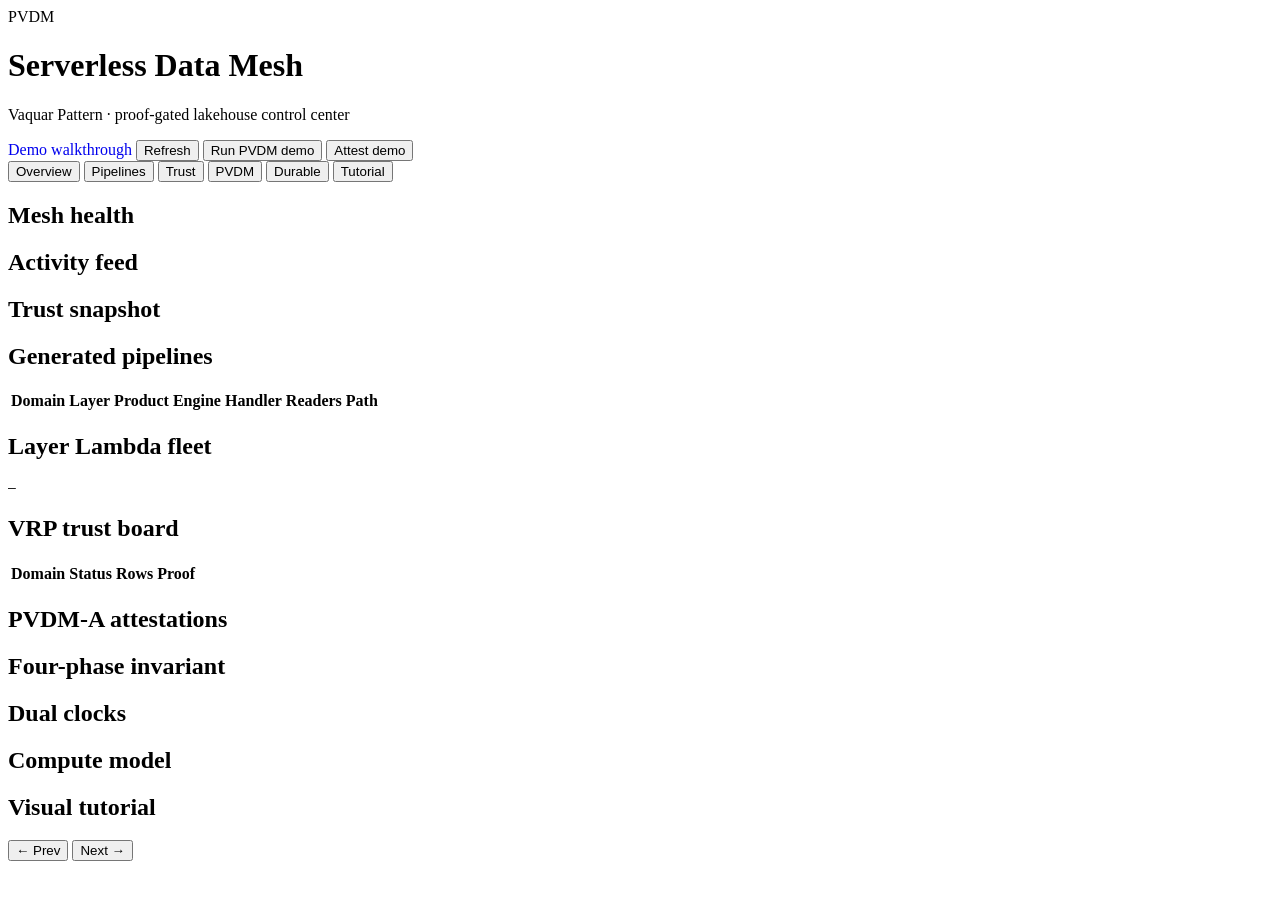
==== src/serverless_data_mesh/ui/static/index.html @ 63b06fd8 "Add PVDM-A, KMS proofs, mesh control UI, and README GIF walkthrough. Ship decision attestations, opt" ====
<!DOCTYPE html>
<html lang="en">
<head>
  <meta charset="utf-8" />
  <meta name="viewport" content="width=device-width, initial-scale=1" />
  <title>Serverless Data Mesh — Control Center</title>
  <link rel="preconnect" href="https://fonts.googleapis.com" />
  <link rel="preconnect" href="https://fonts.gstatic.com" crossorigin />
  <link href="https://fonts.googleapis.com/css2?family=Fraunces:opsz,wght@9..144,500;700&family=IBM+Plex+Sans:wght@400;500;600&family=IBM+Plex+Mono:wght@400;500&display=swap" rel="stylesheet" />
  <link rel="stylesheet" href="/static/app.css" />
</head>
<body>
  <div class="bg-orb orb-a"></div>
  <div class="bg-orb orb-b"></div>

  <header class="top">
    <div class="brand">
      <div class="mark">PVDM</div>
      <div>
        <h1>Serverless Data Mesh</h1>
        <p class="tag">Vaquar Pattern · proof-gated lakehouse control center</p>
      </div>
    </div>
    <div class="top-actions">
      <a class="btn ghost" href="/walkthrough" style="text-decoration:none">Demo walkthrough</a>
      <button id="btn-refresh" class="btn ghost">Refresh</button>
      <button id="btn-demo" class="btn primary">Run PVDM demo</button>
      <button id="btn-attest" class="btn">Attest demo</button>
    </div>
  </header>

  <nav class="tabs" role="tablist">
    <button class="tab active" data-tab="overview">Overview</button>
    <button class="tab" data-tab="pipelines">Pipelines</button>
    <button class="tab" data-tab="trust">Trust</button>
    <button class="tab" data-tab="pvdm">PVDM</button>
    <button class="tab" data-tab="durable">Durable</button>
    <button class="tab" data-tab="tutorial">Tutorial</button>
  </nav>

  <main>
    <section id="panel-overview" class="panel active">
      <div class="kpi-grid" id="kpi-grid"></div>
      <div class="split">
        <article class="card">
          <h2>Mesh health</h2>
          <div id="mesh-health"></div>
        </article>
        <article class="card">
          <h2>Activity feed</h2>
          <div id="activity" class="feed"></div>
        </article>
      </div>
      <article class="card">
        <h2>Trust snapshot</h2>
        <div id="trust-bars" class="bars"></div>
      </article>
    </section>

    <section id="panel-pipelines" class="panel">
      <article class="card">
        <div class="card-head">
          <h2>Generated pipelines</h2>
          <span class="muted" id="pipe-count"></span>
        </div>
        <div class="table-wrap">
          <table>
            <thead>
              <tr>
                <th>Domain</th><th>Layer</th><th>Product</th><th>Engine</th>
                <th>Handler</th><th>Readers</th><th>Path</th>
              </tr>
            </thead>
            <tbody id="pipe-body"></tbody>
          </table>
        </div>
      </article>
      <article class="card">
        <h2>Layer Lambda fleet</h2>
        <pre id="layer-manifest" class="codeblock">—</pre>
      </article>
    </section>

    <section id="panel-trust" class="panel">
      <div class="split">
        <article class="card">
          <h2>VRP trust board</h2>
          <p class="muted" id="trust-mode"></p>
          <div class="table-wrap">
            <table>
              <thead><tr><th>Domain</th><th>Status</th><th>Rows</th><th>Proof</th></tr></thead>
              <tbody id="trust-body"></tbody>
            </table>
          </div>
        </article>
        <article class="card">
          <h2>PVDM-A attestations</h2>
          <div id="attest-list" class="feed"></div>
        </article>
      </div>
    </section>

    <section id="panel-pvdm" class="panel">
      <article class="card hero-pvdm">
        <p class="eyebrow" id="pvdm-method"></p>
        <h2>Four-phase invariant</h2>
        <p class="invariant" id="pvdm-invariant"></p>
        <div class="phase-grid" id="phase-grid"></div>
      </article>
    </section>

    <section id="panel-durable" class="panel">
      <div class="split">
        <article class="card">
          <h2>Dual clocks</h2>
          <div class="clocks" id="clocks"></div>
        </article>
        <article class="card">
          <h2>Compute model</h2>
          <div id="compute-facts"></div>
        </article>
      </div>
    </section>

    <section id="panel-tutorial" class="panel">
      <article class="card">
        <div class="card-head">
          <h2>Visual tutorial</h2>
          <div class="stepper-nav">
            <button class="btn ghost" id="tut-prev">← Prev</button>
            <span id="tut-pos" class="muted"></span>
            <button class="btn ghost" id="tut-next">Next →</button>
          </div>
        </div>
        <div class="tutorial" id="tutorial-view"></div>
      </article>
    </section>
  </main>

  <div id="toast" class="toast hidden"></div>
  <script src="/static/app.js"></script>
</body>
</html>
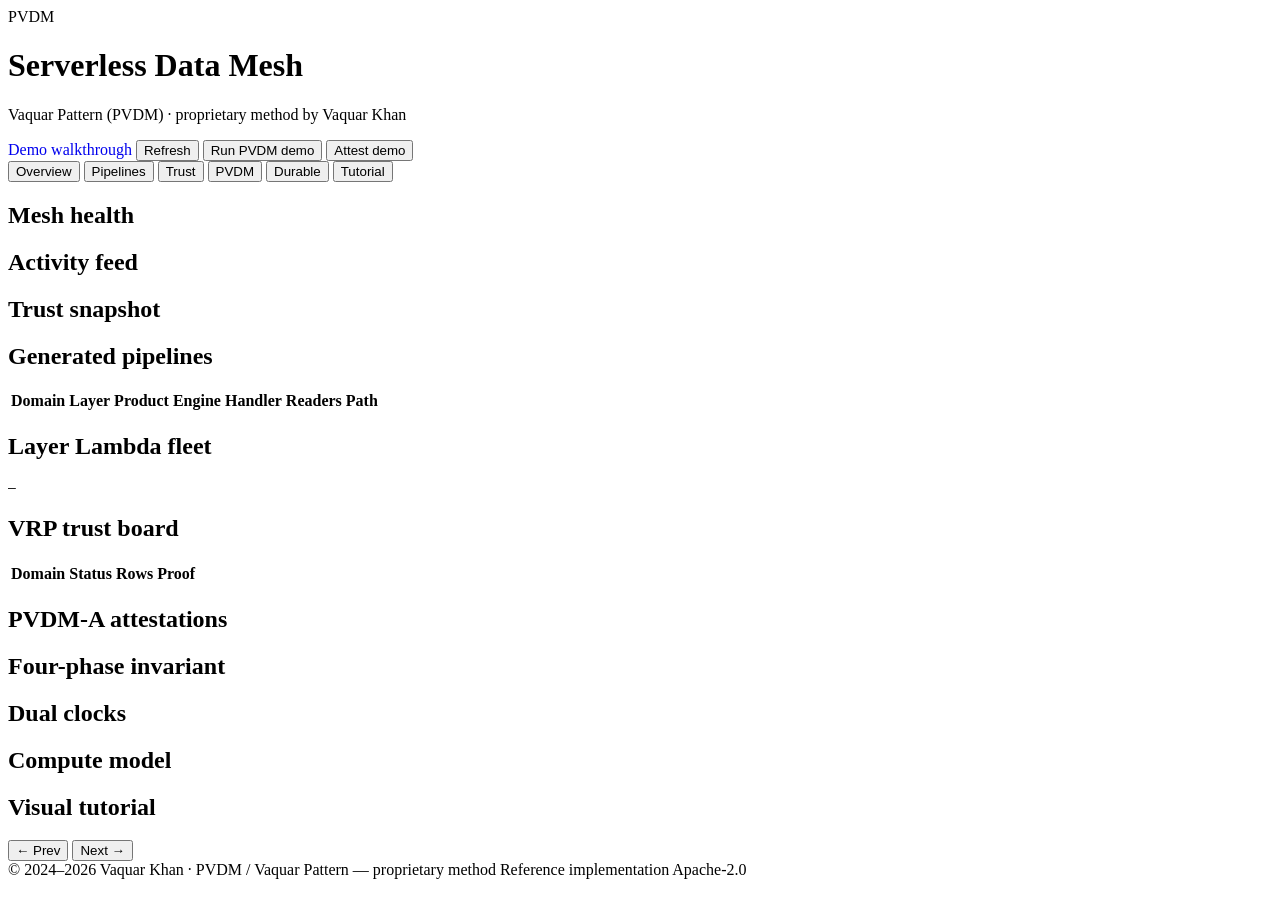
==== commit b81a3a3f: "Add SNS observability, PVDM copyright, and GitHub/PyPI/Docker badges. Prod Terraform creates ops SNS" ====
--- a/src/serverless_data_mesh/ui/static/index.html
+++ b/src/serverless_data_mesh/ui/static/index.html
@@ -18,7 +18,7 @@
       <div class="mark">PVDM</div>
       <div>
         <h1>Serverless Data Mesh</h1>
-        <p class="tag">Vaquar Pattern · proof-gated lakehouse control center</p>
+        <p class="tag">Vaquar Pattern (PVDM) · proprietary method by Vaquar Khan</p>
       </div>
     </div>
     <div class="top-actions">
@@ -106,6 +106,7 @@
         <h2>Four-phase invariant</h2>
         <p class="invariant" id="pvdm-invariant"></p>
         <div class="phase-grid" id="phase-grid"></div>
+        <p class="muted copyright" id="pvdm-copyright"></p>
       </article>
     </section>
 
@@ -138,6 +139,10 @@
   </main>
 
   <div id="toast" class="toast hidden"></div>
+  <footer class="site-foot">
+    <span>© 2024–2026 Vaquar Khan · PVDM / Vaquar Pattern — proprietary method</span>
+    <span>Reference implementation Apache-2.0</span>
+  </footer>
   <script src="/static/app.js"></script>
 </body>
 </html>
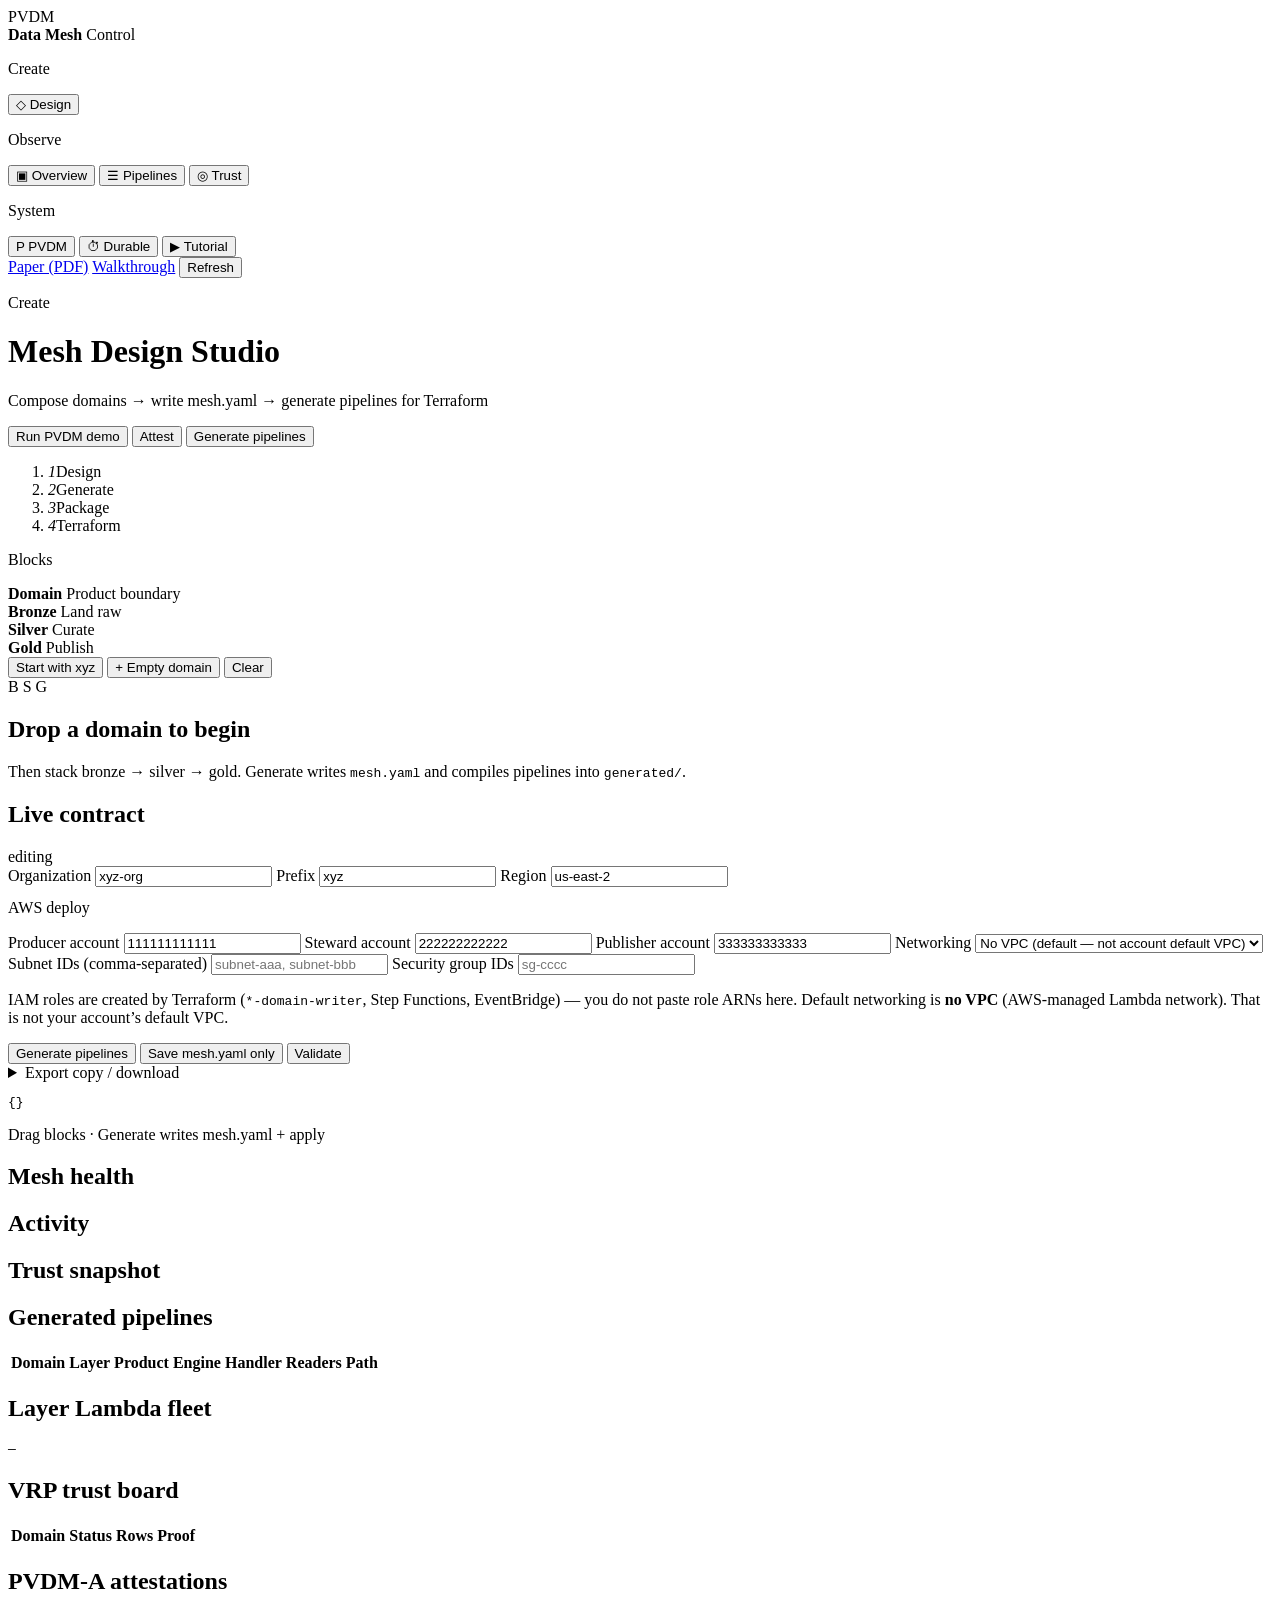
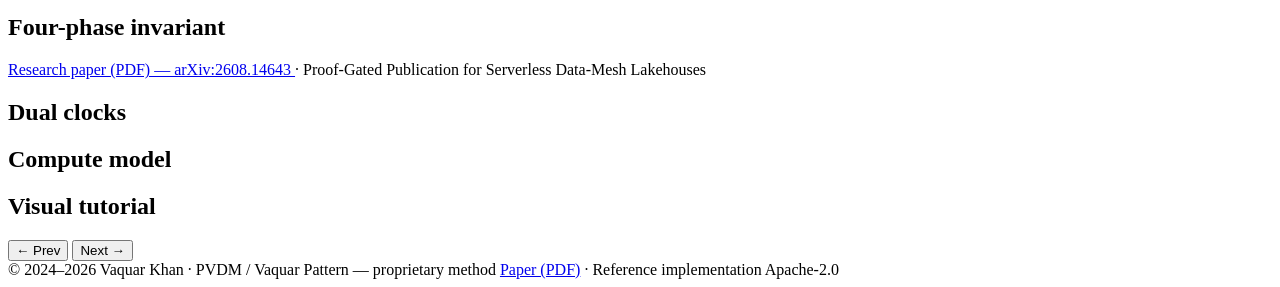
==== commit b7ef5622: "Publish GitHub Pages docs site with Design Studio, honest VPC/IAM defaults, and PVDM paper link. Def" ====
--- a/src/serverless_data_mesh/ui/static/index.html
+++ b/src/serverless_data_mesh/ui/static/index.html
@@ -10,139 +10,308 @@
   <link rel="stylesheet" href="/static/app.css" />
 </head>
 <body>
-  <div class="bg-orb orb-a"></div>
-  <div class="bg-orb orb-b"></div>
-
-  <header class="top">
-    <div class="brand">
-      <div class="mark">PVDM</div>
-      <div>
-        <h1>Serverless Data Mesh</h1>
-        <p class="tag">Vaquar Pattern (PVDM) · proprietary method by Vaquar Khan</p>
+  <div class="atmosphere" aria-hidden="true">
+    <div class="grid-floor"></div>
+    <div class="glow g1"></div>
+    <div class="glow g2"></div>
+  </div>
+
+  <div class="app-shell">
+    <aside class="rail" aria-label="Primary navigation">
+      <div class="rail-brand">
+        <div class="mark">PVDM</div>
+        <div>
+          <strong>Data Mesh</strong>
+          <span>Control</span>
+        </div>
       </div>
+
+      <p class="rail-label">Create</p>
+      <button class="rail-item active" data-tab="design">
+        <span class="rail-ico">◇</span> Design
+      </button>
+
+      <p class="rail-label">Observe</p>
+      <button class="rail-item" data-tab="overview">
+        <span class="rail-ico">▣</span> Overview
+      </button>
+      <button class="rail-item" data-tab="pipelines">
+        <span class="rail-ico">☰</span> Pipelines
+      </button>
+      <button class="rail-item" data-tab="trust">
+        <span class="rail-ico">◎</span> Trust
+      </button>
+
+      <p class="rail-label">System</p>
+      <button class="rail-item" data-tab="pvdm">
+        <span class="rail-ico">P</span> PVDM
+      </button>
+      <button class="rail-item" data-tab="durable">
+        <span class="rail-ico">⏱</span> Durable
+      </button>
+      <button class="rail-item" data-tab="tutorial">
+        <span class="rail-ico">▶</span> Tutorial
+      </button>
+
+      <div class="rail-foot">
+        <a href="https://arxiv.org/pdf/2608.14643" target="_blank" rel="noopener noreferrer">Paper (PDF)</a>
+        <a href="/walkthrough">Walkthrough</a>
+        <button type="button" id="btn-refresh" class="linkish">Refresh</button>
+      </div>
+    </aside>
+
+    <div class="stage">
+      <header class="stage-top">
+        <div>
+          <p class="eyebrow" id="stage-eyebrow">Create</p>
+          <h1 id="stage-title">Mesh Design Studio</h1>
+          <p class="tag" id="stage-sub">Compose domains → write mesh.yaml → generate pipelines for Terraform</p>
+        </div>
+        <div class="top-actions">
+          <button id="btn-demo" class="btn ghost">Run PVDM demo</button>
+          <button id="btn-attest" class="btn ghost">Attest</button>
+          <button id="btn-design-apply" class="btn primary pulse-ready">Generate pipelines</button>
+        </div>
+      </header>
+
+      <ol class="journey" aria-label="Delivery path">
+        <li class="on" data-step="design"><i>1</i><span>Design</span></li>
+        <li data-step="generate"><i>2</i><span>Generate</span></li>
+        <li data-step="package"><i>3</i><span>Package</span></li>
+        <li data-step="terraform"><i>4</i><span>Terraform</span></li>
+      </ol>
+
+      <main>
+        <section id="panel-design" class="panel active">
+          <div class="studio">
+            <aside class="studio-palette">
+              <p class="palette-title">Blocks</p>
+              <div class="palette-item" draggable="true" data-kind="domain">
+                <strong>Domain</strong>
+                <span>Product boundary</span>
+              </div>
+              <div class="palette-item layer bronze" draggable="true" data-kind="bronze">
+                <strong>Bronze</strong>
+                <span>Land raw</span>
+              </div>
+              <div class="palette-item layer silver" draggable="true" data-kind="silver">
+                <strong>Silver</strong>
+                <span>Curate</span>
+              </div>
+              <div class="palette-item layer gold" draggable="true" data-kind="gold">
+                <strong>Gold</strong>
+                <span>Publish</span>
+              </div>
+              <div class="palette-tools">
+                <button type="button" class="btn ghost block" id="btn-design-sample">Start with xyz</button>
+                <button type="button" class="btn ghost block" id="btn-design-add-domain">+ Empty domain</button>
+                <button type="button" class="btn ghost block" id="btn-design-clear">Clear</button>
+              </div>
+            </aside>
+
+            <div
+              id="design-canvas"
+              class="design-canvas"
+              tabindex="0"
+              aria-label="Medallion canvas"
+            >
+              <div class="design-empty" id="design-empty">
+                <div class="empty-visual" aria-hidden="true">
+                  <span class="nv bronze">B</span>
+                  <span class="conn"></span>
+                  <span class="nv silver">S</span>
+                  <span class="conn"></span>
+                  <span class="nv gold">G</span>
+                </div>
+                <h2>Drop a domain to begin</h2>
+                <p>Then stack bronze → silver → gold. Generate writes <code>mesh.yaml</code> and compiles pipelines into <code>generated/</code>.</p>
+              </div>
+              <div id="design-nodes" class="design-nodes"></div>
+            </div>
+
+            <aside class="studio-inspector">
+              <div class="inspector-head">
+                <h2>Live contract</h2>
+                <span class="badge pass" id="design-live-badge">editing</span>
+              </div>
+              <div class="meta-grid">
+                <label class="meta-field">Organization
+                  <input id="design-org" type="text" value="xyz-org" />
+                </label>
+                <label class="meta-field">Prefix
+                  <input id="design-prefix" type="text" value="xyz" />
+                </label>
+                <label class="meta-field">Region
+                  <input id="design-region" type="text" value="us-east-2" />
+                </label>
+              </div>
+
+              <p class="palette-title" style="margin-top:.75rem">AWS deploy</p>
+              <div class="meta-grid">
+                <label class="meta-field">Producer account
+                  <input id="design-acct-producer" type="text" value="111111111111" maxlength="12" />
+                </label>
+                <label class="meta-field">Steward account
+                  <input id="design-acct-steward" type="text" value="222222222222" maxlength="12" />
+                </label>
+                <label class="meta-field">Publisher account
+                  <input id="design-acct-publisher" type="text" value="333333333333" maxlength="12" />
+                </label>
+                <label class="meta-field">Networking
+                  <select id="design-networking">
+                    <option value="none" selected>No VPC (default — not account default VPC)</option>
+                    <option value="vpc">Attach VPC (set subnets/SGs in tfvars)</option>
+                  </select>
+                </label>
+                <label class="meta-field design-vpc-fields is-hidden" id="design-vpc-fields">
+                  Subnet IDs (comma-separated)
+                  <input id="design-subnets" type="text" placeholder="subnet-aaa, subnet-bbb" />
+                </label>
+                <label class="meta-field design-vpc-fields is-hidden" id="design-sg-fields">
+                  Security group IDs
+                  <input id="design-sgs" type="text" placeholder="sg-cccc" />
+                </label>
+              </div>
+              <p class="aws-hint" id="design-aws-hint">
+                IAM roles are created by Terraform (<code>*-domain-writer</code>, Step Functions, EventBridge) — you do not paste role ARNs here.
+                Default networking is <strong>no VPC</strong> (AWS-managed Lambda network). That is not your account’s default VPC.
+              </p>
+              <div class="inspector-actions" id="design-actions-form">
+                <button type="button" class="btn primary block" id="btn-design-apply-secondary">Generate pipelines</button>
+                <button type="button" class="btn ghost block" id="btn-design-save">Save mesh.yaml only</button>
+                <button type="button" class="btn ghost block" id="btn-design-validate">Validate</button>
+                <details class="design-export">
+                  <summary>Export copy / download</summary>
+                  <div class="design-export-actions">
+                    <button type="button" class="btn ghost" id="btn-design-copy">Copy JSON</button>
+                    <button type="button" class="btn ghost" id="btn-design-dl-json">JSON</button>
+                    <button type="button" class="btn ghost" id="btn-design-dl-yaml">YAML</button>
+                  </div>
+                </details>
+              </div>
+              <pre id="design-json" class="codeblock design-json" aria-live="polite">{}</pre>
+              <p class="status-line" id="design-status">Drag blocks · Generate writes mesh.yaml + apply</p>
+            </aside>
+          </div>
+        </section>
+
+        <section id="panel-overview" class="panel">
+          <div class="kpi-grid" id="kpi-grid"></div>
+          <div class="split">
+            <article class="surface">
+              <h2>Mesh health</h2>
+              <div id="mesh-health"></div>
+            </article>
+            <article class="surface">
+              <h2>Activity</h2>
+              <div id="activity" class="feed"></div>
+            </article>
+          </div>
+          <article class="surface">
+            <h2>Trust snapshot</h2>
+            <div id="trust-bars" class="bars"></div>
+          </article>
+        </section>
+
+        <section id="panel-pipelines" class="panel">
+          <article class="surface">
+            <div class="card-head">
+              <h2>Generated pipelines</h2>
+              <span class="muted" id="pipe-count"></span>
+            </div>
+            <div class="table-wrap">
+              <table>
+                <thead>
+                  <tr>
+                    <th>Domain</th><th>Layer</th><th>Product</th><th>Engine</th>
+                    <th>Handler</th><th>Readers</th><th>Path</th>
+                  </tr>
+                </thead>
+                <tbody id="pipe-body"></tbody>
+              </table>
+            </div>
+          </article>
+          <article class="surface">
+            <h2>Layer Lambda fleet</h2>
+            <pre id="layer-manifest" class="codeblock">—</pre>
+          </article>
+        </section>
+
+        <section id="panel-trust" class="panel">
+          <div class="split">
+            <article class="surface">
+              <h2>VRP trust board</h2>
+              <p class="muted" id="trust-mode"></p>
+              <div class="table-wrap">
+                <table>
+                  <thead><tr><th>Domain</th><th>Status</th><th>Rows</th><th>Proof</th></tr></thead>
+                  <tbody id="trust-body"></tbody>
+                </table>
+              </div>
+            </article>
+            <article class="surface">
+              <h2>PVDM-A attestations</h2>
+              <div id="attest-list" class="feed"></div>
+            </article>
+          </div>
+        </section>
+
+        <section id="panel-pvdm" class="panel">
+          <article class="surface hero-pvdm">
+            <p class="eyebrow" id="pvdm-method"></p>
+            <h2>Four-phase invariant</h2>
+            <p class="invariant" id="pvdm-invariant"></p>
+            <p class="paper-link">
+              <a href="https://arxiv.org/pdf/2608.14643" target="_blank" rel="noopener noreferrer">
+                Research paper (PDF) — arXiv:2608.14643
+              </a>
+              <span class="muted"> · Proof-Gated Publication for Serverless Data-Mesh Lakehouses</span>
+            </p>
+            <div class="phase-grid" id="phase-grid"></div>
+            <p class="muted copyright" id="pvdm-copyright"></p>
+          </article>
+        </section>
+
+        <section id="panel-durable" class="panel">
+          <div class="split">
+            <article class="surface">
+              <h2>Dual clocks</h2>
+              <div id="clocks" class="clocks"></div>
+            </article>
+            <article class="surface">
+              <h2>Compute model</h2>
+              <div id="compute-facts"></div>
+            </article>
+          </div>
+        </section>
+
+        <section id="panel-tutorial" class="panel">
+          <article class="surface">
+            <div class="card-head">
+              <h2>Visual tutorial</h2>
+              <div class="stepper-nav">
+                <button class="btn ghost" id="tut-prev">← Prev</button>
+                <span id="tut-pos" class="muted"></span>
+                <button class="btn ghost" id="tut-next">Next →</button>
+              </div>
+            </div>
+            <div class="tutorial" id="tutorial-view"></div>
+          </article>
+        </section>
+      </main>
+
+      <footer class="site-foot">
+        <span>© 2024–2026 Vaquar Khan · PVDM / Vaquar Pattern — proprietary method</span>
+        <span>
+          <a href="https://arxiv.org/pdf/2608.14643" target="_blank" rel="noopener noreferrer">Paper (PDF)</a>
+          · Reference implementation Apache-2.0
+        </span>
+      </footer>
     </div>
-    <div class="top-actions">
-      <a class="btn ghost" href="/walkthrough" style="text-decoration:none">Demo walkthrough</a>
-      <button id="btn-refresh" class="btn ghost">Refresh</button>
-      <button id="btn-demo" class="btn primary">Run PVDM demo</button>
-      <button id="btn-attest" class="btn">Attest demo</button>
-    </div>
-  </header>
-
-  <nav class="tabs" role="tablist">
-    <button class="tab active" data-tab="overview">Overview</button>
-    <button class="tab" data-tab="pipelines">Pipelines</button>
-    <button class="tab" data-tab="trust">Trust</button>
-    <button class="tab" data-tab="pvdm">PVDM</button>
-    <button class="tab" data-tab="durable">Durable</button>
-    <button class="tab" data-tab="tutorial">Tutorial</button>
-  </nav>
-
-  <main>
-    <section id="panel-overview" class="panel active">
-      <div class="kpi-grid" id="kpi-grid"></div>
-      <div class="split">
-        <article class="card">
-          <h2>Mesh health</h2>
-          <div id="mesh-health"></div>
-        </article>
-        <article class="card">
-          <h2>Activity feed</h2>
-          <div id="activity" class="feed"></div>
-        </article>
-      </div>
-      <article class="card">
-        <h2>Trust snapshot</h2>
-        <div id="trust-bars" class="bars"></div>
-      </article>
-    </section>
-
-    <section id="panel-pipelines" class="panel">
-      <article class="card">
-        <div class="card-head">
-          <h2>Generated pipelines</h2>
-          <span class="muted" id="pipe-count"></span>
-        </div>
-        <div class="table-wrap">
-          <table>
-            <thead>
-              <tr>
-                <th>Domain</th><th>Layer</th><th>Product</th><th>Engine</th>
-                <th>Handler</th><th>Readers</th><th>Path</th>
-              </tr>
-            </thead>
-            <tbody id="pipe-body"></tbody>
-          </table>
-        </div>
-      </article>
-      <article class="card">
-        <h2>Layer Lambda fleet</h2>
-        <pre id="layer-manifest" class="codeblock">—</pre>
-      </article>
-    </section>
-
-    <section id="panel-trust" class="panel">
-      <div class="split">
-        <article class="card">
-          <h2>VRP trust board</h2>
-          <p class="muted" id="trust-mode"></p>
-          <div class="table-wrap">
-            <table>
-              <thead><tr><th>Domain</th><th>Status</th><th>Rows</th><th>Proof</th></tr></thead>
-              <tbody id="trust-body"></tbody>
-            </table>
-          </div>
-        </article>
-        <article class="card">
-          <h2>PVDM-A attestations</h2>
-          <div id="attest-list" class="feed"></div>
-        </article>
-      </div>
-    </section>
-
-    <section id="panel-pvdm" class="panel">
-      <article class="card hero-pvdm">
-        <p class="eyebrow" id="pvdm-method"></p>
-        <h2>Four-phase invariant</h2>
-        <p class="invariant" id="pvdm-invariant"></p>
-        <div class="phase-grid" id="phase-grid"></div>
-        <p class="muted copyright" id="pvdm-copyright"></p>
-      </article>
-    </section>
-
-    <section id="panel-durable" class="panel">
-      <div class="split">
-        <article class="card">
-          <h2>Dual clocks</h2>
-          <div class="clocks" id="clocks"></div>
-        </article>
-        <article class="card">
-          <h2>Compute model</h2>
-          <div id="compute-facts"></div>
-        </article>
-      </div>
-    </section>
-
-    <section id="panel-tutorial" class="panel">
-      <article class="card">
-        <div class="card-head">
-          <h2>Visual tutorial</h2>
-          <div class="stepper-nav">
-            <button class="btn ghost" id="tut-prev">← Prev</button>
-            <span id="tut-pos" class="muted"></span>
-            <button class="btn ghost" id="tut-next">Next →</button>
-          </div>
-        </div>
-        <div class="tutorial" id="tutorial-view"></div>
-      </article>
-    </section>
-  </main>
+  </div>
 
   <div id="toast" class="toast hidden"></div>
-  <footer class="site-foot">
-    <span>© 2024–2026 Vaquar Khan · PVDM / Vaquar Pattern — proprietary method</span>
-    <span>Reference implementation Apache-2.0</span>
-  </footer>
   <script src="/static/app.js"></script>
+  <script src="/static/designer.js"></script>
 </body>
 </html>
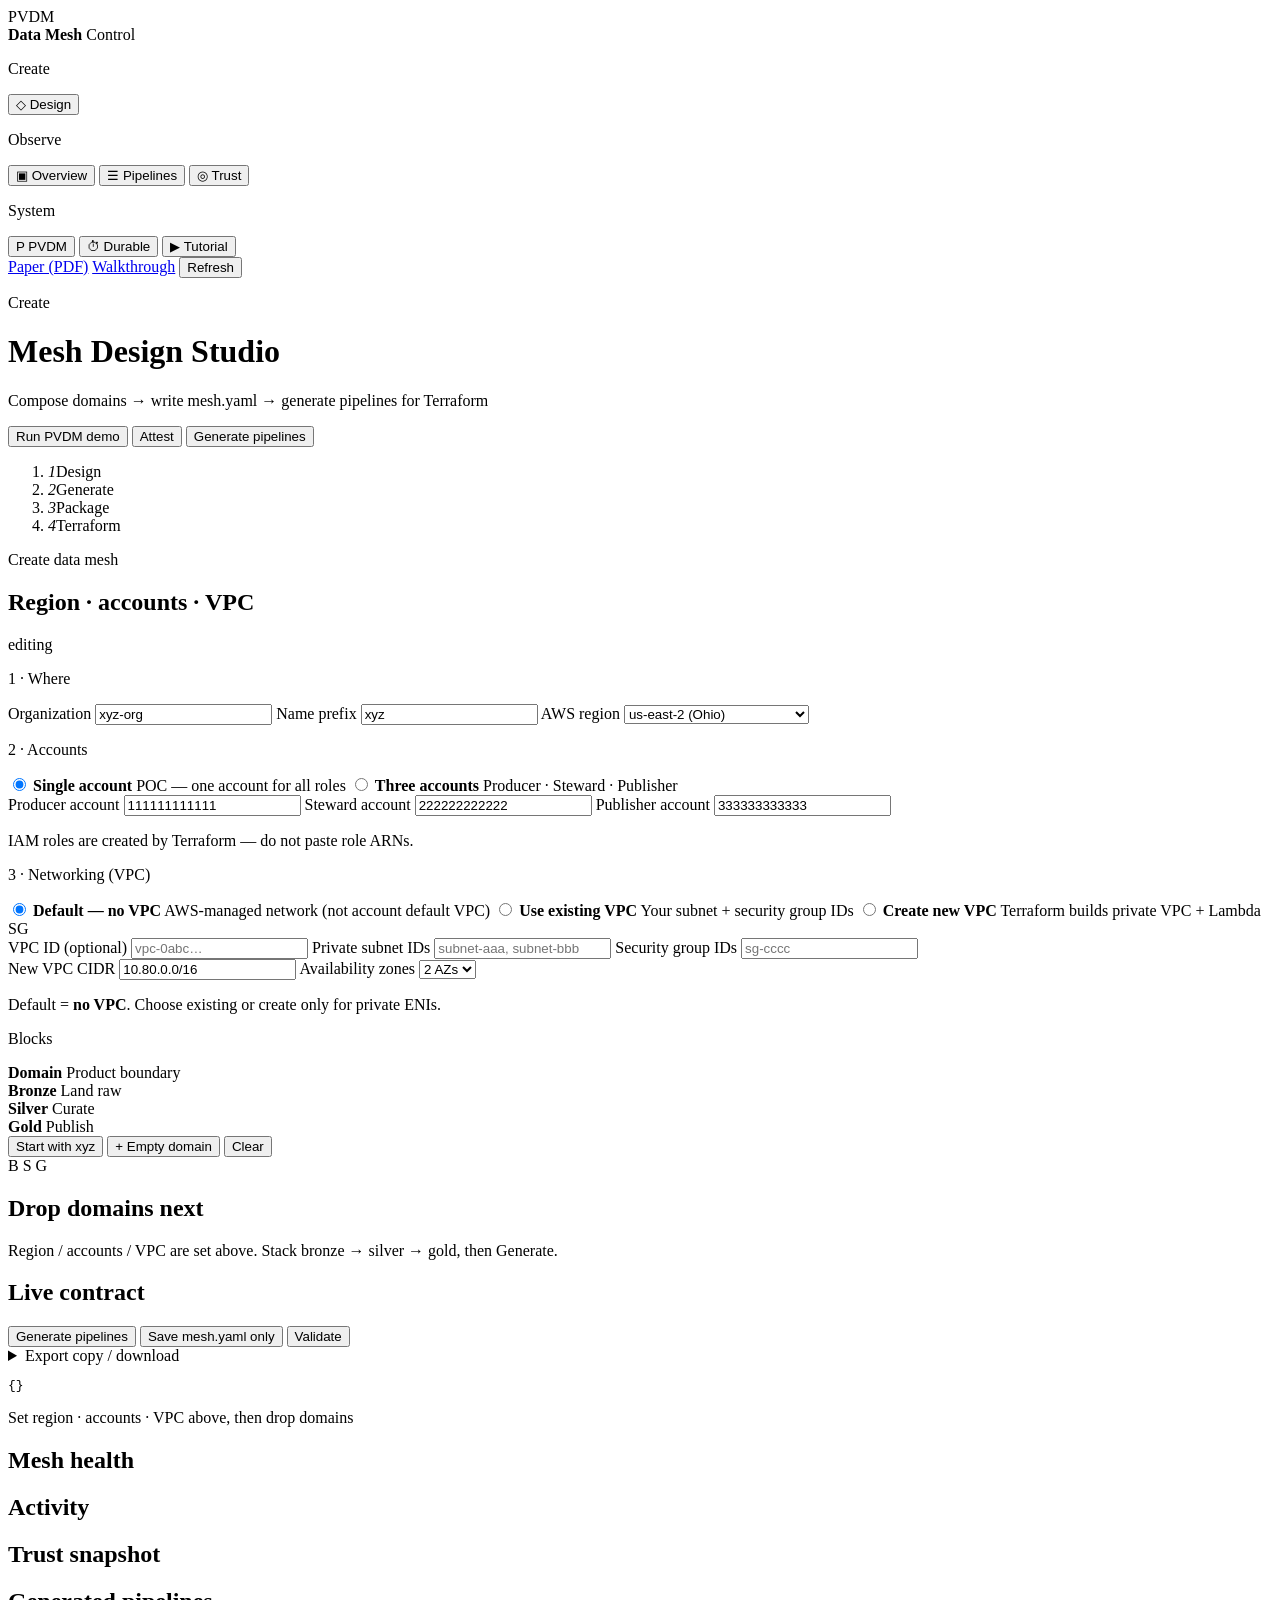
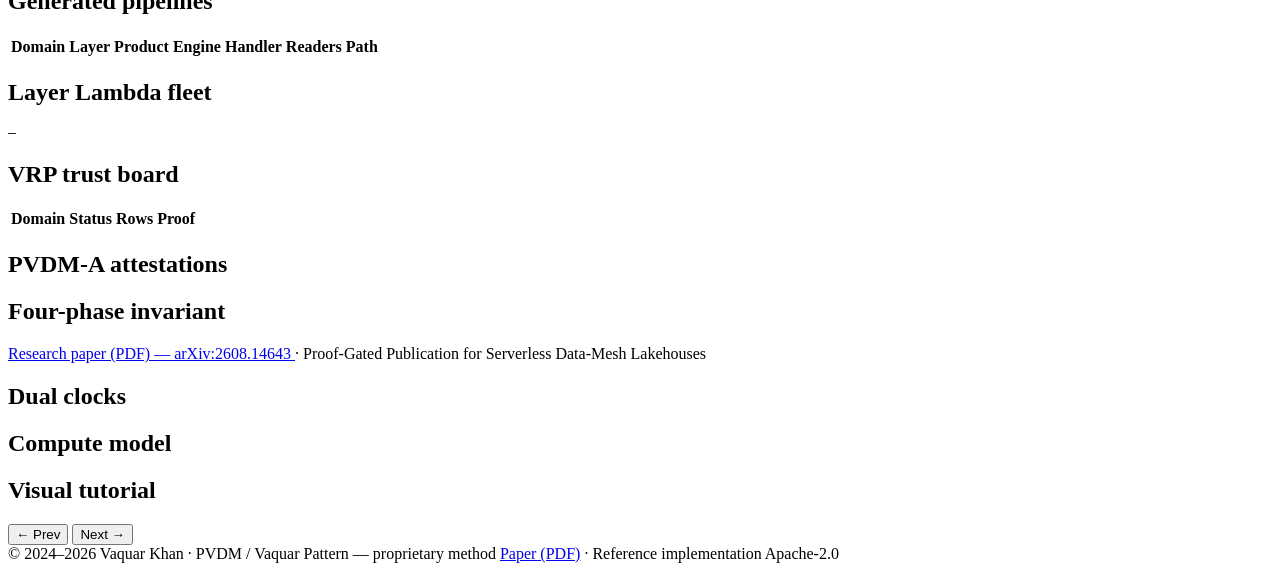
==== commit e41ba2c0: "Add mesh creation wizard for region, accounts, and VPC (none/existing/create). Replace the broken sl" ====
--- a/src/serverless_data_mesh/ui/static/index.html
+++ b/src/serverless_data_mesh/ui/static/index.html
@@ -83,6 +83,114 @@
 
       <main>
         <section id="panel-design" class="panel active">
+          <article class="create-mesh" aria-label="Create data mesh">
+            <div class="create-mesh-head">
+              <div>
+                <p class="palette-title">Create data mesh</p>
+                <h2>Region · accounts · VPC</h2>
+              </div>
+              <span class="badge pass" id="design-live-badge">editing</span>
+            </div>
+            <div class="create-mesh-grid">
+              <div class="create-step">
+                <p class="palette-title">1 · Where</p>
+                <div class="meta-grid">
+                  <label class="meta-field">Organization
+                    <input id="design-org" type="text" value="xyz-org" />
+                  </label>
+                  <label class="meta-field">Name prefix
+                    <input id="design-prefix" type="text" value="xyz" />
+                  </label>
+                  <label class="meta-field">AWS region
+                    <select id="design-region">
+                      <option value="us-east-2" selected>us-east-2 (Ohio)</option>
+                      <option value="us-east-1">us-east-1 (N. Virginia)</option>
+                      <option value="us-west-2">us-west-2 (Oregon)</option>
+                      <option value="eu-west-1">eu-west-1 (Ireland)</option>
+                      <option value="eu-central-1">eu-central-1 (Frankfurt)</option>
+                      <option value="ap-southeast-1">ap-southeast-1 (Singapore)</option>
+                      <option value="ap-south-1">ap-south-1 (Mumbai)</option>
+                    </select>
+                  </label>
+                </div>
+              </div>
+
+              <div class="create-step">
+                <p class="palette-title">2 · Accounts</p>
+                <div class="choice-row" role="radiogroup" aria-label="Account topology">
+                  <label class="choice-card">
+                    <input type="radio" name="design-acct-mode" value="single" checked />
+                    <strong>Single account</strong>
+                    <span>POC — one account for all roles</span>
+                  </label>
+                  <label class="choice-card">
+                    <input type="radio" name="design-acct-mode" value="multi" />
+                    <strong>Three accounts</strong>
+                    <span>Producer · Steward · Publisher</span>
+                  </label>
+                </div>
+                <div class="meta-grid">
+                  <label class="meta-field">Producer account
+                    <input id="design-acct-producer" type="text" value="111111111111" maxlength="12" inputmode="numeric" />
+                  </label>
+                  <label class="meta-field design-multi-only is-hidden">Steward account
+                    <input id="design-acct-steward" type="text" value="222222222222" maxlength="12" inputmode="numeric" />
+                  </label>
+                  <label class="meta-field design-multi-only is-hidden">Publisher account
+                    <input id="design-acct-publisher" type="text" value="333333333333" maxlength="12" inputmode="numeric" />
+                  </label>
+                </div>
+                <p class="aws-hint">IAM roles are created by Terraform — do not paste role ARNs.</p>
+              </div>
+
+              <div class="create-step">
+                <p class="palette-title">3 · Networking (VPC)</p>
+                <div class="choice-row" role="radiogroup" aria-label="VPC mode">
+                  <label class="choice-card">
+                    <input type="radio" name="design-vpc-mode" value="none" checked />
+                    <strong>Default — no VPC</strong>
+                    <span>AWS-managed network (not account default VPC)</span>
+                  </label>
+                  <label class="choice-card">
+                    <input type="radio" name="design-vpc-mode" value="existing" />
+                    <strong>Use existing VPC</strong>
+                    <span>Your subnet + security group IDs</span>
+                  </label>
+                  <label class="choice-card">
+                    <input type="radio" name="design-vpc-mode" value="create" />
+                    <strong>Create new VPC</strong>
+                    <span>Terraform builds private VPC + Lambda SG</span>
+                  </label>
+                </div>
+                <div class="meta-grid design-vpc-existing is-hidden">
+                  <label class="meta-field">VPC ID (optional)
+                    <input id="design-vpc-id" type="text" placeholder="vpc-0abc…" />
+                  </label>
+                  <label class="meta-field">Private subnet IDs
+                    <input id="design-subnets" type="text" placeholder="subnet-aaa, subnet-bbb" />
+                  </label>
+                  <label class="meta-field">Security group IDs
+                    <input id="design-sgs" type="text" placeholder="sg-cccc" />
+                  </label>
+                </div>
+                <div class="meta-grid design-vpc-create is-hidden">
+                  <label class="meta-field">New VPC CIDR
+                    <input id="design-vpc-cidr" type="text" value="10.80.0.0/16" />
+                  </label>
+                  <label class="meta-field">Availability zones
+                    <select id="design-vpc-azs">
+                      <option value="2" selected>2 AZs</option>
+                      <option value="3">3 AZs</option>
+                    </select>
+                  </label>
+                </div>
+                <p class="aws-hint" id="design-aws-hint">
+                  Default = <strong>no VPC</strong>. Choose existing or create only for private ENIs.
+                </p>
+              </div>
+            </div>
+          </article>
+
           <div class="studio">
             <aside class="studio-palette">
               <p class="palette-title">Blocks</p>
@@ -123,8 +231,8 @@
                   <span class="conn"></span>
                   <span class="nv gold">G</span>
                 </div>
-                <h2>Drop a domain to begin</h2>
-                <p>Then stack bronze → silver → gold. Generate writes <code>mesh.yaml</code> and compiles pipelines into <code>generated/</code>.</p>
+                <h2>Drop domains next</h2>
+                <p>Region / accounts / VPC are set above. Stack bronze → silver → gold, then Generate.</p>
               </div>
               <div id="design-nodes" class="design-nodes"></div>
             </div>
@@ -132,50 +240,7 @@
             <aside class="studio-inspector">
               <div class="inspector-head">
                 <h2>Live contract</h2>
-                <span class="badge pass" id="design-live-badge">editing</span>
-              </div>
-              <div class="meta-grid">
-                <label class="meta-field">Organization
-                  <input id="design-org" type="text" value="xyz-org" />
-                </label>
-                <label class="meta-field">Prefix
-                  <input id="design-prefix" type="text" value="xyz" />
-                </label>
-                <label class="meta-field">Region
-                  <input id="design-region" type="text" value="us-east-2" />
-                </label>
-              </div>
-
-              <p class="palette-title" style="margin-top:.75rem">AWS deploy</p>
-              <div class="meta-grid">
-                <label class="meta-field">Producer account
-                  <input id="design-acct-producer" type="text" value="111111111111" maxlength="12" />
-                </label>
-                <label class="meta-field">Steward account
-                  <input id="design-acct-steward" type="text" value="222222222222" maxlength="12" />
-                </label>
-                <label class="meta-field">Publisher account
-                  <input id="design-acct-publisher" type="text" value="333333333333" maxlength="12" />
-                </label>
-                <label class="meta-field">Networking
-                  <select id="design-networking">
-                    <option value="none" selected>No VPC (default — not account default VPC)</option>
-                    <option value="vpc">Attach VPC (set subnets/SGs in tfvars)</option>
-                  </select>
-                </label>
-                <label class="meta-field design-vpc-fields is-hidden" id="design-vpc-fields">
-                  Subnet IDs (comma-separated)
-                  <input id="design-subnets" type="text" placeholder="subnet-aaa, subnet-bbb" />
-                </label>
-                <label class="meta-field design-vpc-fields is-hidden" id="design-sg-fields">
-                  Security group IDs
-                  <input id="design-sgs" type="text" placeholder="sg-cccc" />
-                </label>
-              </div>
-              <p class="aws-hint" id="design-aws-hint">
-                IAM roles are created by Terraform (<code>*-domain-writer</code>, Step Functions, EventBridge) — you do not paste role ARNs here.
-                Default networking is <strong>no VPC</strong> (AWS-managed Lambda network). That is not your account’s default VPC.
-              </p>
+              </div>
               <div class="inspector-actions" id="design-actions-form">
                 <button type="button" class="btn primary block" id="btn-design-apply-secondary">Generate pipelines</button>
                 <button type="button" class="btn ghost block" id="btn-design-save">Save mesh.yaml only</button>
@@ -190,7 +255,7 @@
                 </details>
               </div>
               <pre id="design-json" class="codeblock design-json" aria-live="polite">{}</pre>
-              <p class="status-line" id="design-status">Drag blocks · Generate writes mesh.yaml + apply</p>
+              <p class="status-line" id="design-status">Set region · accounts · VPC above, then drop domains</p>
             </aside>
           </div>
         </section>
